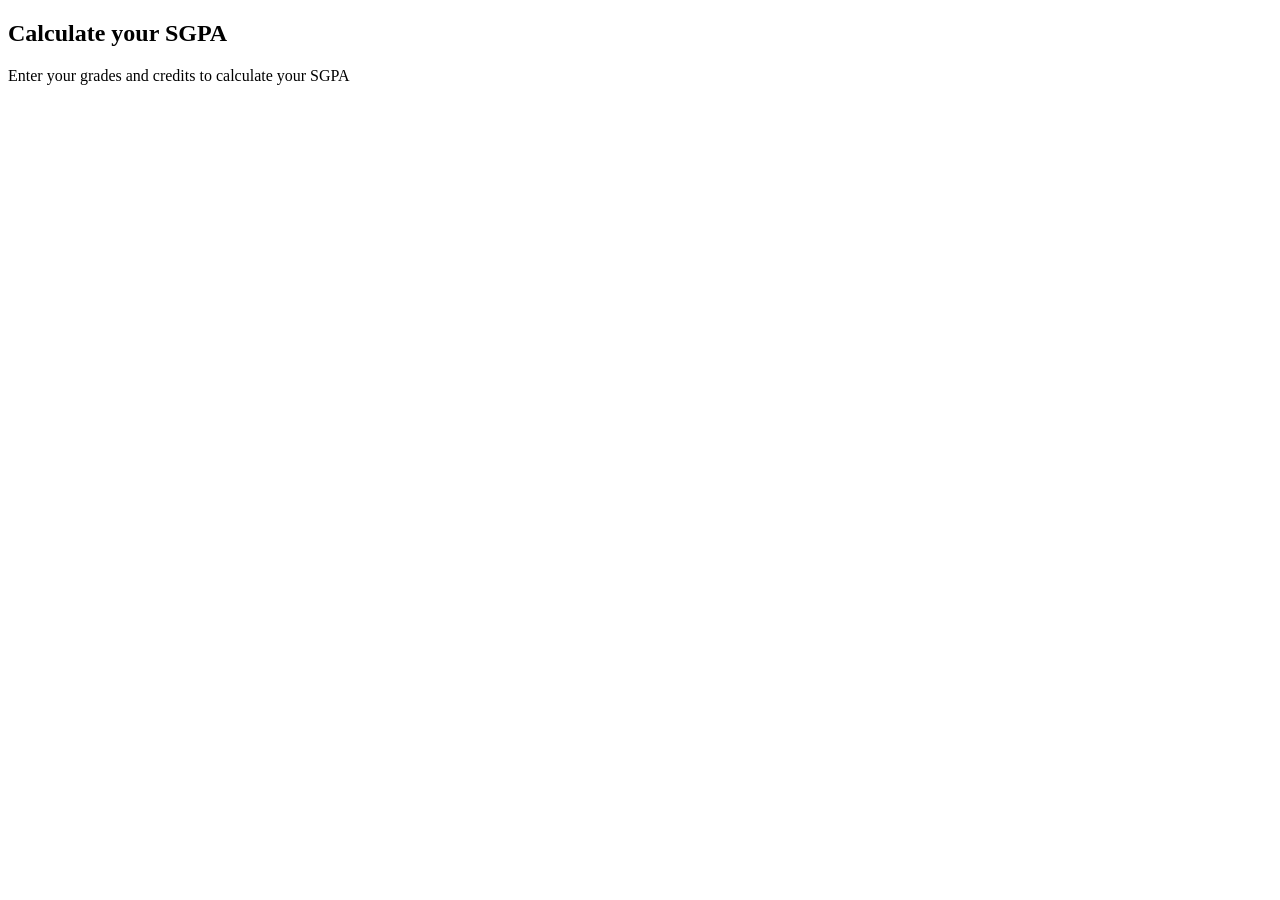
==== SGPA.html @ 35a6d5cb "Initial Stage" ====
<!DOCTYPE html>
<html lang="en">
<head>
    <meta charset="UTF-8">
    <meta name="viewport" content="width=device-width, initial-scale=1.0">
    <title>Calculate SGPA</title>
</head>
<body>
    <nav>
        <h1>Calculate your SGPA</h1>
        <p>Enter your grades and credits to calculate your SGPA</p>
    </nav>
    <div>
        
    </div>
</body>
</html>
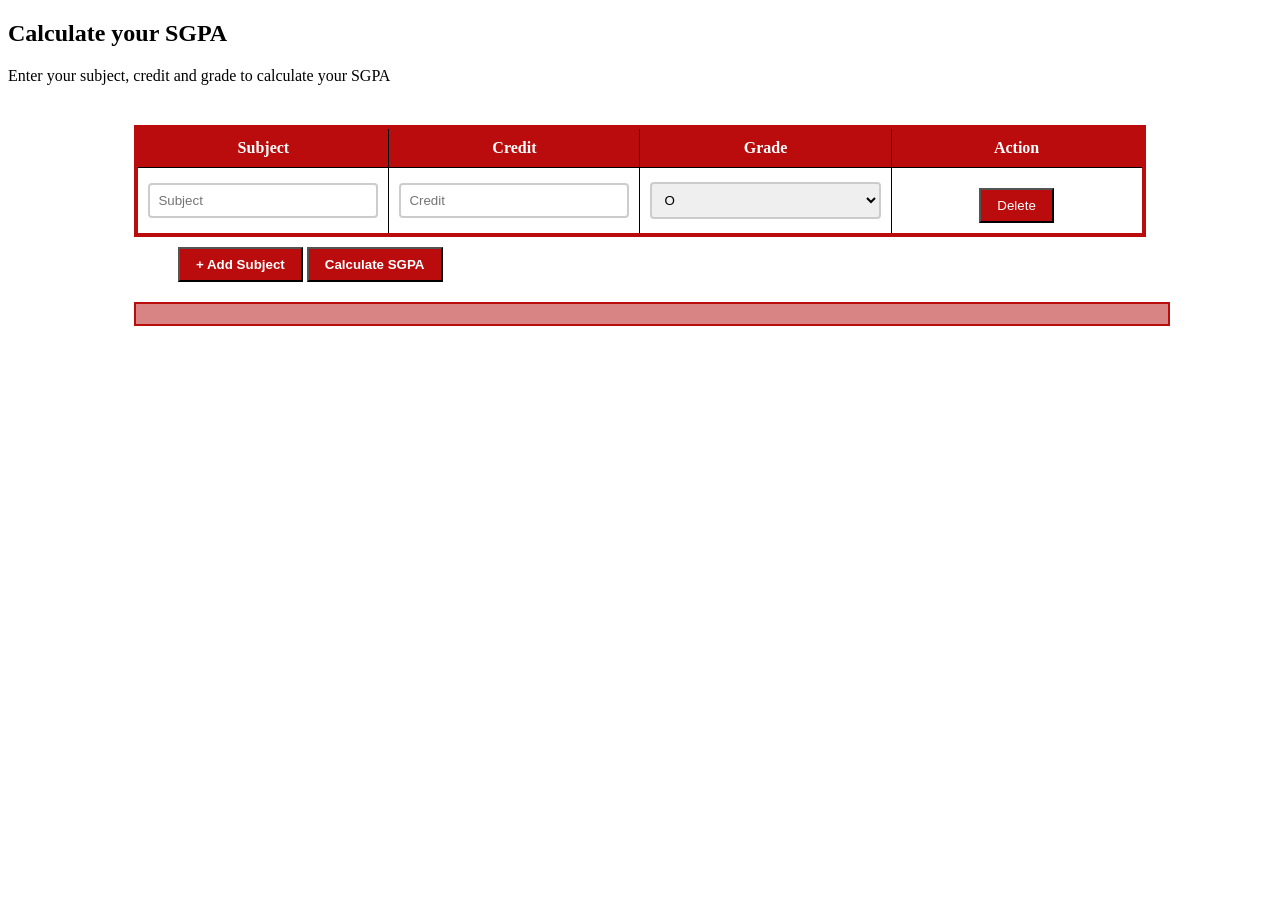
==== commit 6adbc18d: "Calculation of SGPA is working" ====
--- a/SGPA.html
+++ b/SGPA.html
@@ -4,14 +4,44 @@
     <meta charset="UTF-8">
     <meta name="viewport" content="width=device-width, initial-scale=1.0">
     <title>Calculate SGPA</title>
+    <link rel="stylesheet" href="SGPA.css">
 </head>
 <body>
     <nav>
         <h1>Calculate your SGPA</h1>
-        <p>Enter your grades and credits to calculate your SGPA</p>
+        <p>Enter your subject, credit and grade to calculate your SGPA</p>
     </nav>
-    <div>
-        
+    <div id="container">
+        <table>
+            <thead>
+                <tr>
+                    <th>Subject</th>
+                    <th>Credit</th>
+                    <th>Grade</th>
+                    <th>Action</th>
+                </tr>
+            </thead>
+            <tbody id="subjectTableBody">
+                <tr>
+                    <td><input class="subject-input" type="text" name="subject" placeholder="Subject"></td>
+                    <td><input class="credit-input" type="number" name="credit" min="1" max="4" placeholder="Credit"></td>
+                    <td><select class="grade-input" name="grade">
+                        <option value="O">O</option>
+                        <option value="A">A</option>
+                        <option value="B">B</option>
+                        <option value="C">C</option>
+                        <option value="D">D</option>
+                        <option value="E">E</option>
+                    </select></td>
+                    <td><button id="deleteBtn" type="button" onclick="DeleteRow(this)">Delete</button></td>
+                </tr>
+            </tbody>
+        </table>
     </div>
+
+    <button type="button" id="addSubject" onclick="addRow()">+ Add Subject</button>
+    <button id="calculateBtn" type="submit" onclick="calculateSGPA()">Calculate SGPA</button>
+    <p id="result"></p>
+    <script src="SGPA.js"></script>
 </body>
 </html>
--- a/SGPA.css
+++ b/SGPA.css
@@ -0,0 +1,107 @@
+table, th, td{
+    /* border: 2px solid black; */
+    width: 80%;
+    height: 100%;
+    margin-top: 20px;
+    table-layout: fixed;
+    padding: 10px;
+    /* border-radius: 10px; */
+}
+
+td{
+    text-align: center;
+    width: 100%;
+}
+
+th{
+    text-align: center;
+    background-color: rgb(186, 12, 12);
+    color: white;
+}
+table{
+    border-collapse: collapse;
+    /* border-spacing: 15px; */
+    border: 4px solid rgb(186, 12, 12);
+    border-radius: 10px;
+}
+
+#container{
+    display: flex;
+    flex-direction: column;
+    align-items: center;
+    justify-content: center;
+    margin-top: 20px;
+    /* background-color: rgb(192, 52, 52); */
+}
+
+th, td {
+  border-bottom: 1px solid black;
+  border-right: 1px solid black;
+  border-left: 1px solid black;
+}
+
+input[type="text"], input[type="number"] {
+  width: 100%;
+  padding: 8px;
+  box-sizing: border-box;
+  border: 2px solid #ccc;
+  border-radius: 4px;
+}
+
+select {
+  width: 100%;
+  padding: 8px;
+  box-sizing: border-box;
+  border: 2px solid #ccc;
+  border-radius: 4px;
+}
+
+#deleteBtn {
+  margin-top: 10px;
+  padding: 8px 16px;
+  background-color: rgb(186, 12, 12);
+  color: white;
+  /* border: none; */
+  cursor: pointer;
+}
+
+#addSubject {
+/* font-size: 13px;*/
+margin-left: 170px;
+font-weight: bold; 
+  margin-top: 10px;
+  padding: 8px 16px;
+  background-color: rgb(186, 12, 12);
+  color: white;
+  /* border: none; */
+  cursor: pointer;
+}
+
+#addSubject:hover, #deleteBtn:hover {
+  background-color: rgb(255, 0, 0);
+}
+
+#calculateBtn {
+  font-weight: bold;
+  margin-top: 10px;
+  padding: 8px 16px;
+  background-color: rgb(186, 12, 12);
+  color: white;
+  /* border: none; */
+  cursor: pointer;
+}
+
+#result {
+    background-color: rgb(216, 132, 132);
+    border: 2px solid rgb(186, 12, 12);
+    margin-top: 20px;
+    font-size: 18px;
+    font-weight: bold;
+    width: 80%;
+    padding: 10px;
+    margin-top: 20px;
+    margin-left: 10%;
+    margin-bottom: 20px;
+    text-align: center;
+    font-size: 20px;
+}
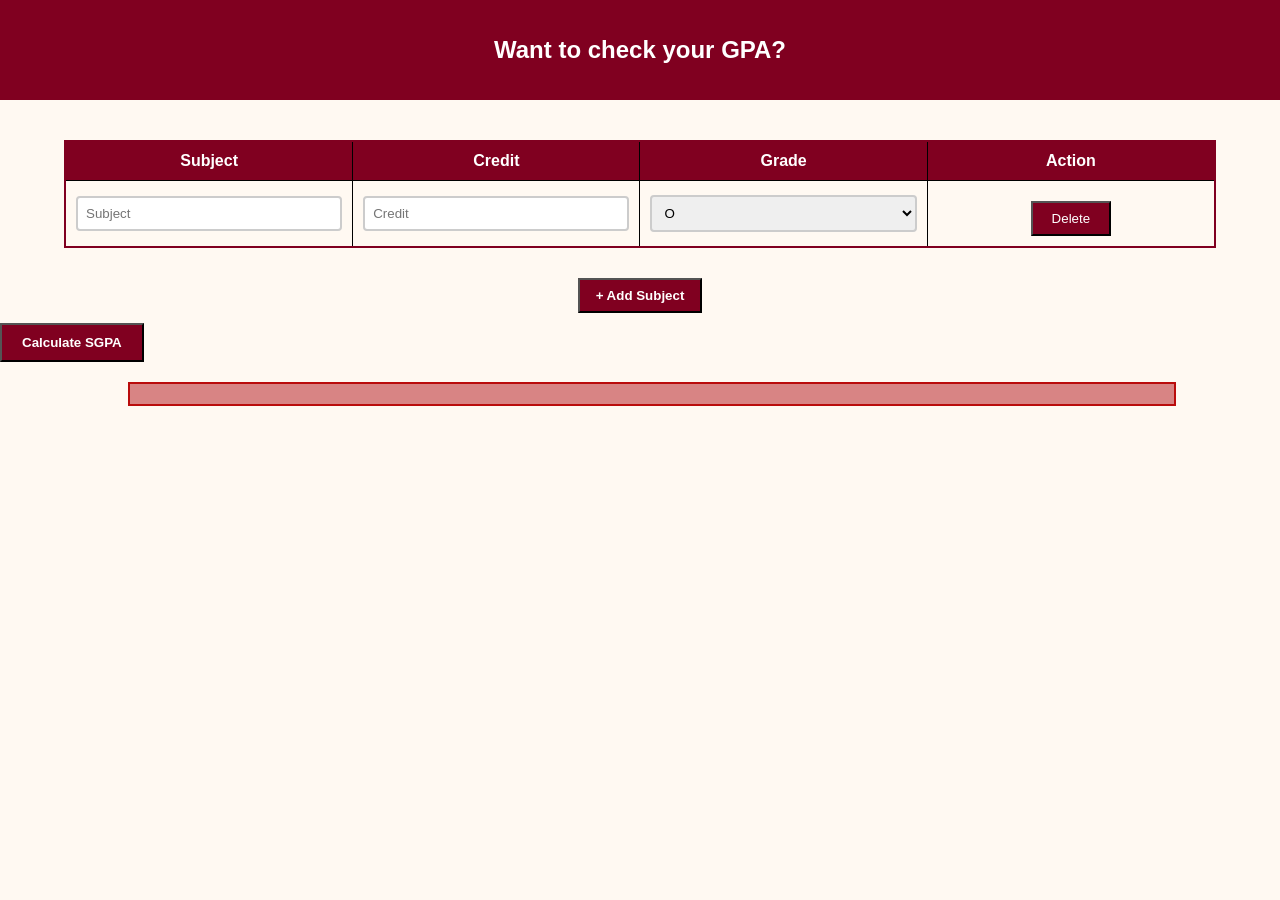
==== commit f1876b73: "Removed uncessary Pages and updated css a bit" ====
--- a/SGPA.html
+++ b/SGPA.html
@@ -8,9 +8,13 @@
 </head>
 <body>
     <nav>
-        <h1>Calculate your SGPA</h1>
-        <p>Enter your subject, credit and grade to calculate your SGPA</p>
+        <h1>Want to check your GPA?</h1>
+        <!-- <p>Check out steps to get to SGPA or CGPA</p> -->
     </nav>
+    <!-- <div class="buttons">
+        <button class="button" type="button" onclick="buttonSGPA()">Calculate SGPA</button>
+        <button class="button" type="button" onclick="buttonCGPA()">Calculate CGPA</button>
+    </div> -->
     <div id="container">
         <table>
             <thead>
@@ -37,9 +41,10 @@
                 </tr>
             </tbody>
         </table>
+        <button type="button" id="addSubject" onclick="addRow()">+ Add Subject</button>
     </div>
 
-    <button type="button" id="addSubject" onclick="addRow()">+ Add Subject</button>
+    
     <button id="calculateBtn" type="submit" onclick="calculateSGPA()">Calculate SGPA</button>
     <p id="result"></p>
     <script src="SGPA.js"></script>
--- a/SGPA.css
+++ b/SGPA.css
@@ -1,6 +1,42 @@
+body {
+    font-family: Arial, sans-serif;
+    background-color: #FFF9F2;
+    margin: 0;
+    padding: 0;
+    color: white;
+}
+nav{
+    background-color: #800020;
+    padding: 1rem;
+    text-align: center;
+}
+
+.buttons {
+  display: flex;
+  justify-content: center;
+  gap: 20px;
+  margin-top: 20px; 
+}
+
+.buttons button {
+  background-color: #f0edae;
+  /* border: none; */
+  color: black;
+  margin: 10px;
+  padding: 12px 24px;
+  text-align: center;
+  font-size: 16px;
+  cursor: pointer;
+  border-radius: 4px;
+}
+
+.button:hover {
+  background-color: #d8cf69;
+}
+
 table, th, td{
     /* border: 2px solid black; */
-    width: 80%;
+    width: 90%;
     height: 100%;
     margin-top: 20px;
     table-layout: fixed;
@@ -15,13 +51,16 @@
 
 th{
     text-align: center;
-    background-color: rgb(186, 12, 12);
+    background-color: #800020;
     color: white;
+    white-space: normal;
+    word-break: break-word;
 }
 table{
     border-collapse: collapse;
     /* border-spacing: 15px; */
-    border: 4px solid rgb(186, 12, 12);
+    /* border: 4px solid rgb(186, 12, 12); */
+    border: 2px solid #800020;
     border-radius: 10px;
 }
 
@@ -31,7 +70,7 @@
     align-items: center;
     justify-content: center;
     margin-top: 20px;
-    /* background-color: rgb(192, 52, 52); */
+    gap: 20px;
 }
 
 th, td {
@@ -59,19 +98,23 @@
 #deleteBtn {
   margin-top: 10px;
   padding: 8px 16px;
-  background-color: rgb(186, 12, 12);
+  background-color: #800020;
   color: white;
   /* border: none; */
   cursor: pointer;
+  max-width: 100%;
+  width: 80px;
+  box-sizing: border-box;
+  white-space: nowrap;
 }
 
 #addSubject {
 /* font-size: 13px;*/
-margin-left: 170px;
+/* margin-left: 170px; */
 font-weight: bold; 
   margin-top: 10px;
   padding: 8px 16px;
-  background-color: rgb(186, 12, 12);
+  background-color: #800020;
   color: white;
   /* border: none; */
   cursor: pointer;
@@ -84,11 +127,15 @@
 #calculateBtn {
   font-weight: bold;
   margin-top: 10px;
-  padding: 8px 16px;
-  background-color: rgb(186, 12, 12);
+  padding: 10px 20px;
+  background-color: #800020;
   color: white;
   /* border: none; */
   cursor: pointer;
+  display:flex;
+  justify-self: center;
+  /* width: 10px; */
+  /* height: auto; */
 }
 
 #result {
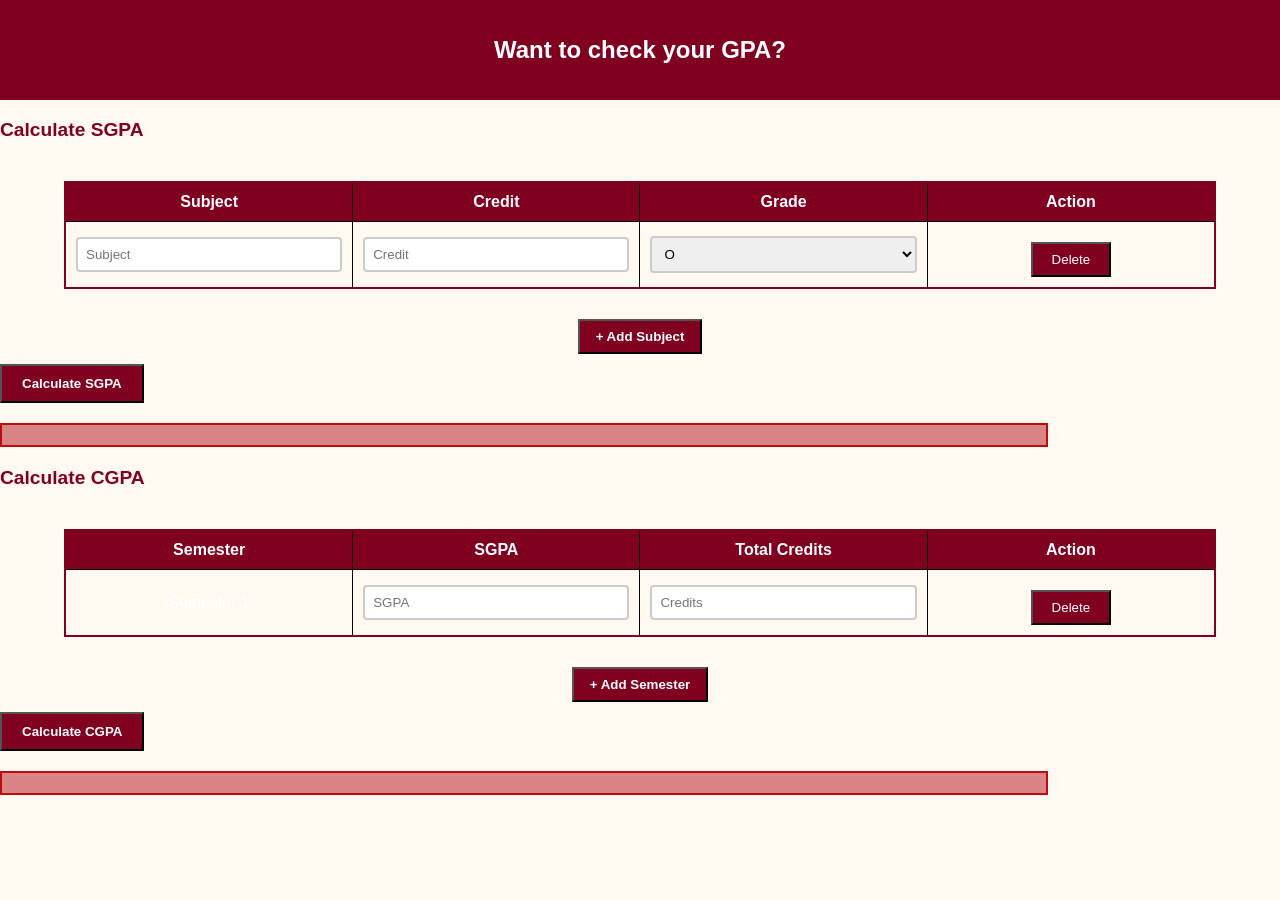
==== commit 12460d6a: "Added CGPA and removed backend and db" ====
--- a/SGPA.html
+++ b/SGPA.html
@@ -9,12 +9,8 @@
 <body>
     <nav>
         <h1>Want to check your GPA?</h1>
-        <!-- <p>Check out steps to get to SGPA or CGPA</p> -->
     </nav>
-    <!-- <div class="buttons">
-        <button class="button" type="button" onclick="buttonSGPA()">Calculate SGPA</button>
-        <button class="button" type="button" onclick="buttonCGPA()">Calculate CGPA</button>
-    </div> -->
+    <p>Calculate SGPA</p>
     <div id="container">
         <table>
             <thead>
@@ -47,6 +43,59 @@
     
     <button id="calculateBtn" type="submit" onclick="calculateSGPA()">Calculate SGPA</button>
     <p id="result"></p>
+<p>Calculate CGPA</p>
+
+<div id="cgpaContainer">
+    <table>
+        <thead>
+            <tr>
+                <th>Semester</th>
+                <th>SGPA</th>
+                <th>Total Credits</th>
+                <th>Action</th>
+            </tr>
+        </thead>
+
+        <tbody id="semesterTableBody">
+            <tr>
+                <td>Semester 1</td>
+                <td>
+                    <input 
+                        class="sgpa-input" 
+                        type="number" 
+                        step="0.01" 
+                        min="0" 
+                        max="10" 
+                        placeholder="SGPA"
+                    >
+                </td>
+                <td>
+                    <input 
+                        class="semester-credit-input" 
+                        type="number" 
+                        min="1" 
+                        placeholder="Credits"
+                    >
+                </td>
+                <td>
+                    <button type="button" id="deleteBtn" onclick="deleteSemester(this)">
+                        Delete
+                    </button>
+                </td>
+            </tr>
+        </tbody>
+    </table>
+
+    <button type="button" id="addSemester">
+        + Add Semester
+    </button>
+</div>
+
+<button id="calculateCGPABtn" type="button">
+    Calculate CGPA
+</button>
+
+<p id="cgpaResult"></p>
     <script src="SGPA.js"></script>
 </body>
 </html>
--- a/SGPA.css
+++ b/SGPA.css
@@ -147,8 +147,70 @@
     width: 80%;
     padding: 10px;
     margin-top: 20px;
-    margin-left: 10%;
+    /* margin-left: 10%; */
     margin-bottom: 20px;
     text-align: center;
     font-size: 20px;
+    color:white;
+}
+
+p{
+  color:#800020;
+  /* display: flex; */
+  justify-self: center;
+  font-size:larger;
+  font-weight: bold;
+}
+
+/* CGPA Section */
+
+#cgpaContainer {
+  display: flex;
+  flex-direction: column;
+  align-items: center;
+  justify-content: center;
+  margin-top: 20px;
+  gap: 20px;
+}
+
+#cgpaContainer table {
+  width: 90%;
+}
+
+#addSemester {
+  font-weight: bold;
+  margin-top: 10px;
+  padding: 8px 16px;
+  background-color: #800020;
+  color: white;
+  cursor: pointer;
+}
+
+#addSemester:hover,
+#calculateCGPABtn:hover {
+  background-color: rgb(255, 0, 0);
+}
+
+#calculateCGPABtn {
+  font-weight: bold;
+  margin-top: 10px;
+  padding: 10px 20px;
+  background-color: #800020;
+  color: white;
+  cursor: pointer;
+  display: flex;
+  justify-self: center;
+}
+
+#cgpaResult {
+  background-color: rgb(216, 132, 132);
+  border: 2px solid rgb(186, 12, 12);
+  margin-top: 20px;
+  /* margin-left: 10%; */
+  margin-bottom: 20px;
+  width: 80%;
+  padding: 10px;
+  text-align: center;
+  font-size: 20px;
+  font-weight: bold;
 }
